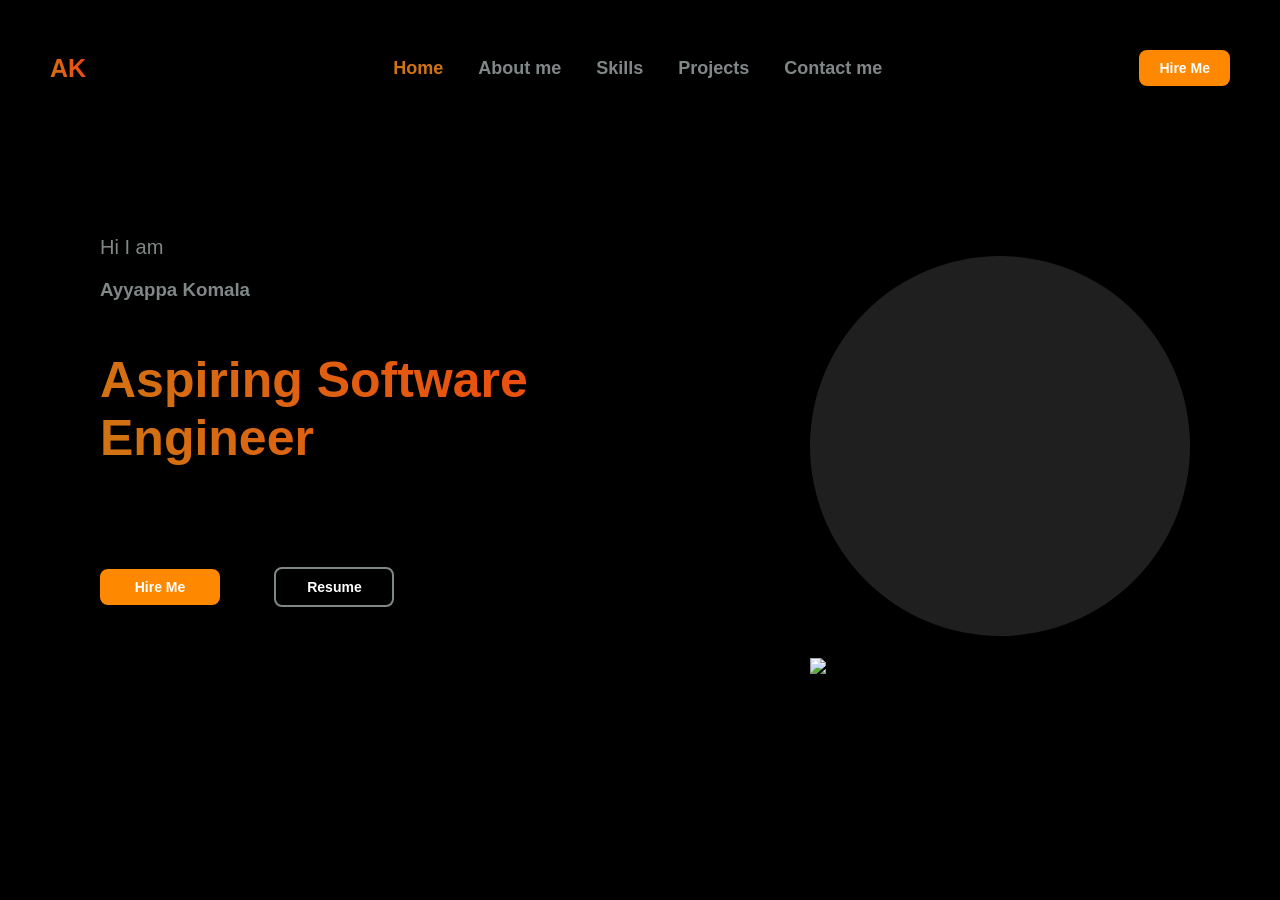
==== html/Home.html @ 5eb05ee4 "Initial portfolio commit" ====
<!DOCTYPE html>
<html lang="en">
<head>
    <meta charset="UTF-8">
    <meta name="viewport" content="width=device-width, initial-scale=1.0">
    <title>Portfolio</title>
    <link rel="stylesheet" href="../css/Home.css">
</head>
<body>
   <header>
    <div class="logo">AK</div>
     <nav>
        <ul class="nav_links">
            <li><a href="Home.html" class="active">Home</a></li>
            <li><a href="About.html">About me</a></li>
            <li><a href="Skills.html">Skills</a></li>
            <li><a href="Projects.html">Projects</a></li>
            <li><a href="Contact.html">Contact me</a></li>
        </ul>
    </nav>
    <button class="hire_me" onlick="">Hire Me</button>
   </header>
   <section class="hero">
       <section class="info_info">
            <p class="greetings">Hi I am</p>
            <h3 class="name">Ayyappa Komala</h3>
            <h1 class="description">Aspiring Software Engineer</h1>
            <button class="hire_hero" onlick="">Hire Me</button>
            <button class="hero_resume" onclick="">Resume</button>
        </section>
       
        <section class="hero_image">
            <div class="profile_wrap">
                <div class="profile_backdrop"></div>
                <img class="profile_img" src="your-photo.jpg" alt="Ayyappa Komala">
            </div>
        </section>
    </section>
</body>
</html>
---- css/Home.css ----
body{
    margin:50px 50px 50px 50px;
    background-color:#000000;
    font-family:sans-serif;
}
.logo{
    font-family:Verdana, Geneva, Tahoma, sans-serif;
    font-weight:bolder;
    font-size: 25px;
    background:linear-gradient(66deg, #d07413,#f4430d );
    background-clip:text;
    -webkit-background-clip: text;
    -webkit-text-fill-color: transparent;
    margin-right:50px;
}
header{
    display: flex;
    justify-content: space-between;
    align-items: center;

}
.nav_links{
    font-weight:bold;
    list-style:none;
    display:flex;
    font-size:18px;
    gap:35px;
    align-items:center;
    margin:0;
    padding:0;
}
.nav_links a{
    text-decoration:none;
    color:#808787;
}
.nav_links a:hover{
    color:#d07413;
}
.nav_links a.active{
    color:#d07413;
}
.hire_me{
    font-size:14px;
    font-weight:bold;
    border:none;
    padding:10px 20px;
    background-color: #ff8801;
    color:white;
    border-radius: 8px;
    cursor:pointer;
}
.greetings{
    color:#808787;
    font-size:20px;
    display:felx;
    margin-top:150px;
    margin-left:50px;
}
.name{
    color:#808787;
    margin-left: 50px;
}
.description{
    font-family:Verdana, Geneva, Tahoma, sans-serif;
    font-weight:bolder;
    font-size: 50px;
    background:linear-gradient(66deg, #d07413,#f4430d );
    background-clip:text;
    -webkit-background-clip: text;
    -webkit-text-fill-color: transparent;
    margin-left:50px;
}
.profile_wrap{
    position:relative;
    height: 420px;
    width: 420px;
}
.profile_backdrop{
    position: relative;
    top:0;
    right:0;
    width: 380px;
    height:380px;
    border-radius:50%;
    background:#1f1f1f;
}
.profile_img{
    position: absolute;
    bottom:0;
    left:0;
    height: auto;
    width: 340px;
    z-index: 1;
}
.hero{
    display:flex;
}
.hero_image{
    display:flex;
    justify-content:space-between;
    align-items:center;
    margin-left:150px;
    margin-top:170px;
}
.hero_info{
    margin-left: 0px;

}
.hire_hero{
    margin-left: 50px;
    margin-top: 50px;
    width: 120px;
    font-size:14px;
    font-weight:bold;
    border:none;
    padding:10px 20px;
    background-color: #ff8801;
    color:white;
    border-radius: 8px;
    cursor:pointer;
}
.hero_resume{
    margin-left: 50px;
    margin-top: 50px;
    width: 120px;
    font-size:14px;
    font-weight:bold;
    border: solid 2px;
    background-color: #000000;
    padding:10px 20px;
    border-radius: 8px;
    color:white;
    border-color: #808787;
    cursor:pointer;
}
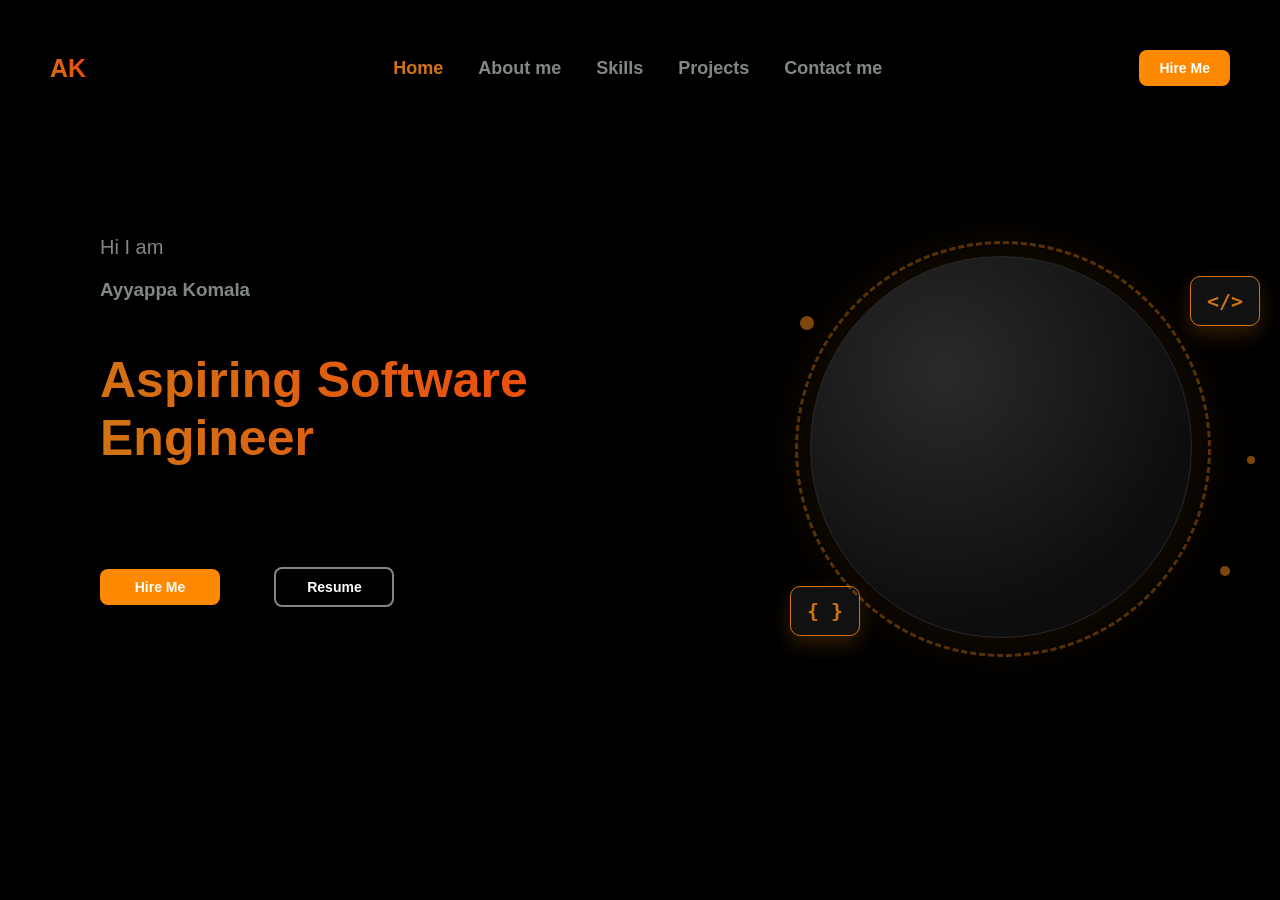
==== commit 426968e8: "final commit" ====
--- a/html/Home.html
+++ b/html/Home.html
@@ -18,23 +18,28 @@
             <li><a href="Contact.html">Contact me</a></li>
         </ul>
     </nav>
-    <button class="hire_me" onlick="">Hire Me</button>
+    <button class="hire_me" onclick="window.location.href='Contact.html'">Hire Me</button>
    </header>
    <section class="hero">
        <section class="info_info">
             <p class="greetings">Hi I am</p>
             <h3 class="name">Ayyappa Komala</h3>
             <h1 class="description">Aspiring Software Engineer</h1>
-            <button class="hire_hero" onlick="">Hire Me</button>
-            <button class="hero_resume" onclick="">Resume</button>
+            <button class="hire_hero" onclick="window.location.href='Contact.html'">Hire Me</button>
+            <button class="hero_resume" onclick="window.open('../assets/Ayyappa_Resume.pdf','_blank')">Resume</button>
         </section>
        
         <section class="hero_image">
-            <div class="profile_wrap">
-                <div class="profile_backdrop"></div>
-                <img class="profile_img" src="your-photo.jpg" alt="Ayyappa Komala">
-            </div>
-        </section>
+    <div class="profile_wrap">
+        <div class="profile_backdrop"></div>
+        <div class="floating_badge badge_1">&lt;/&gt;</div>
+        <div class="floating_badge badge_2">{ }</div>
+        <div class="floating_dot dot_1"></div>
+        <div class="floating_dot dot_2"></div>
+        <div class="floating_dot dot_3"></div>
+        <div class="glow_ring"></div>
+    </div>
+</section>
     </section>
 </body>
 </html>
--- a/css/Home.css
+++ b/css/Home.css
@@ -49,6 +49,11 @@
     border-radius: 8px;
     cursor:pointer;
 }
+.hire_me:hover{
+    transform: translateY(-2px);
+    border-color:#808787;
+    box-shadow: 0 10px 25px rgba(114, 109, 103, 0.25);
+}
 .greetings{
     color:#808787;
     font-size:20px;
@@ -72,26 +77,95 @@
 }
 .profile_wrap{
     position:relative;
-    height: 420px;
-    width: 420px;
-}
+    height:420px;
+    width:420px;
+}
+
 .profile_backdrop{
-    position: relative;
-    top:0;
-    right:0;
-    width: 380px;
+    position:relative;
+    width:380px;
     height:380px;
     border-radius:50%;
-    background:#1f1f1f;
-}
-.profile_img{
-    position: absolute;
-    bottom:0;
-    left:0;
-    height: auto;
-    width: 340px;
-    z-index: 1;
-}
+    background:radial-gradient(circle at 35% 30%, #2a2a2a, #0d0d0d 70%);
+    border:1px solid #2a2a2a;
+    box-shadow: 0 0 60px rgba(208,116,19,0.15);
+}
+
+.glow_ring{
+    position:absolute;
+    top:-15px;
+    left:-15px;
+    width:410px;
+    height:410px;
+    border-radius:50%;
+    border:3px dashed #d07413;
+    opacity:0.4;
+    animation: spin 20s linear infinite;
+}
+
+@keyframes spin{
+    from{ transform:rotate(0deg); }
+    to{ transform:rotate(360deg); }
+}
+
+.floating_badge{
+    position:absolute;
+    background:#111111;
+    border:1px solid #d07413;
+    color:#d07413;
+    font-family:monospace;
+    font-weight:bold;
+    font-size:20px;
+    padding:12px 16px;
+    border-radius:10px;
+    box-shadow: 0 8px 20px rgba(208,116,19,0.25);
+    animation: float 4s ease-in-out infinite;
+}
+
+.badge_1{
+    top:20px;
+    right:-30px;
+    animation-delay:0s;
+}
+
+.badge_2{
+    bottom:40px;
+    left:-20px;
+    animation-delay:1.5s;
+}
+
+@keyframes float{
+    0%, 100%{ transform:translateY(0px); }
+    50%{ transform:translateY(-15px); }
+}
+
+.floating_dot{
+    position:absolute;
+    border-radius:50%;
+    background:#d07413;
+    opacity:0.6;
+}
+
+.dot_1{
+    width:14px;
+    height:14px;
+    top:60px;
+    left:-10px;
+}
+
+.dot_2{
+    width:10px;
+    height:10px;
+    bottom:100px;
+    right:0px;
+}
+
+.dot_3{
+    width:8px;
+    height:8px;
+    top:200px;
+    right:-25px;
+}   
 .hero{
     display:flex;
 }
@@ -118,6 +192,11 @@
     color:white;
     border-radius: 8px;
     cursor:pointer;
+}
+.hire_hero:hover{
+    transform: translateY(-2px);
+    border-color:#808787;
+    box-shadow: 0 10px 25px rgba(114, 109, 103, 0.25);
 }
 .hero_resume{
     margin-left: 50px;
@@ -133,3 +212,8 @@
     border-color: #808787;
     cursor:pointer;
 }
+.hero_resume:hover{
+    transform: translateY(-2px);
+    border-color:#ff8801;
+    box-shadow: 0 10px 25px rgba(114, 109, 103, 0.25);
+}
